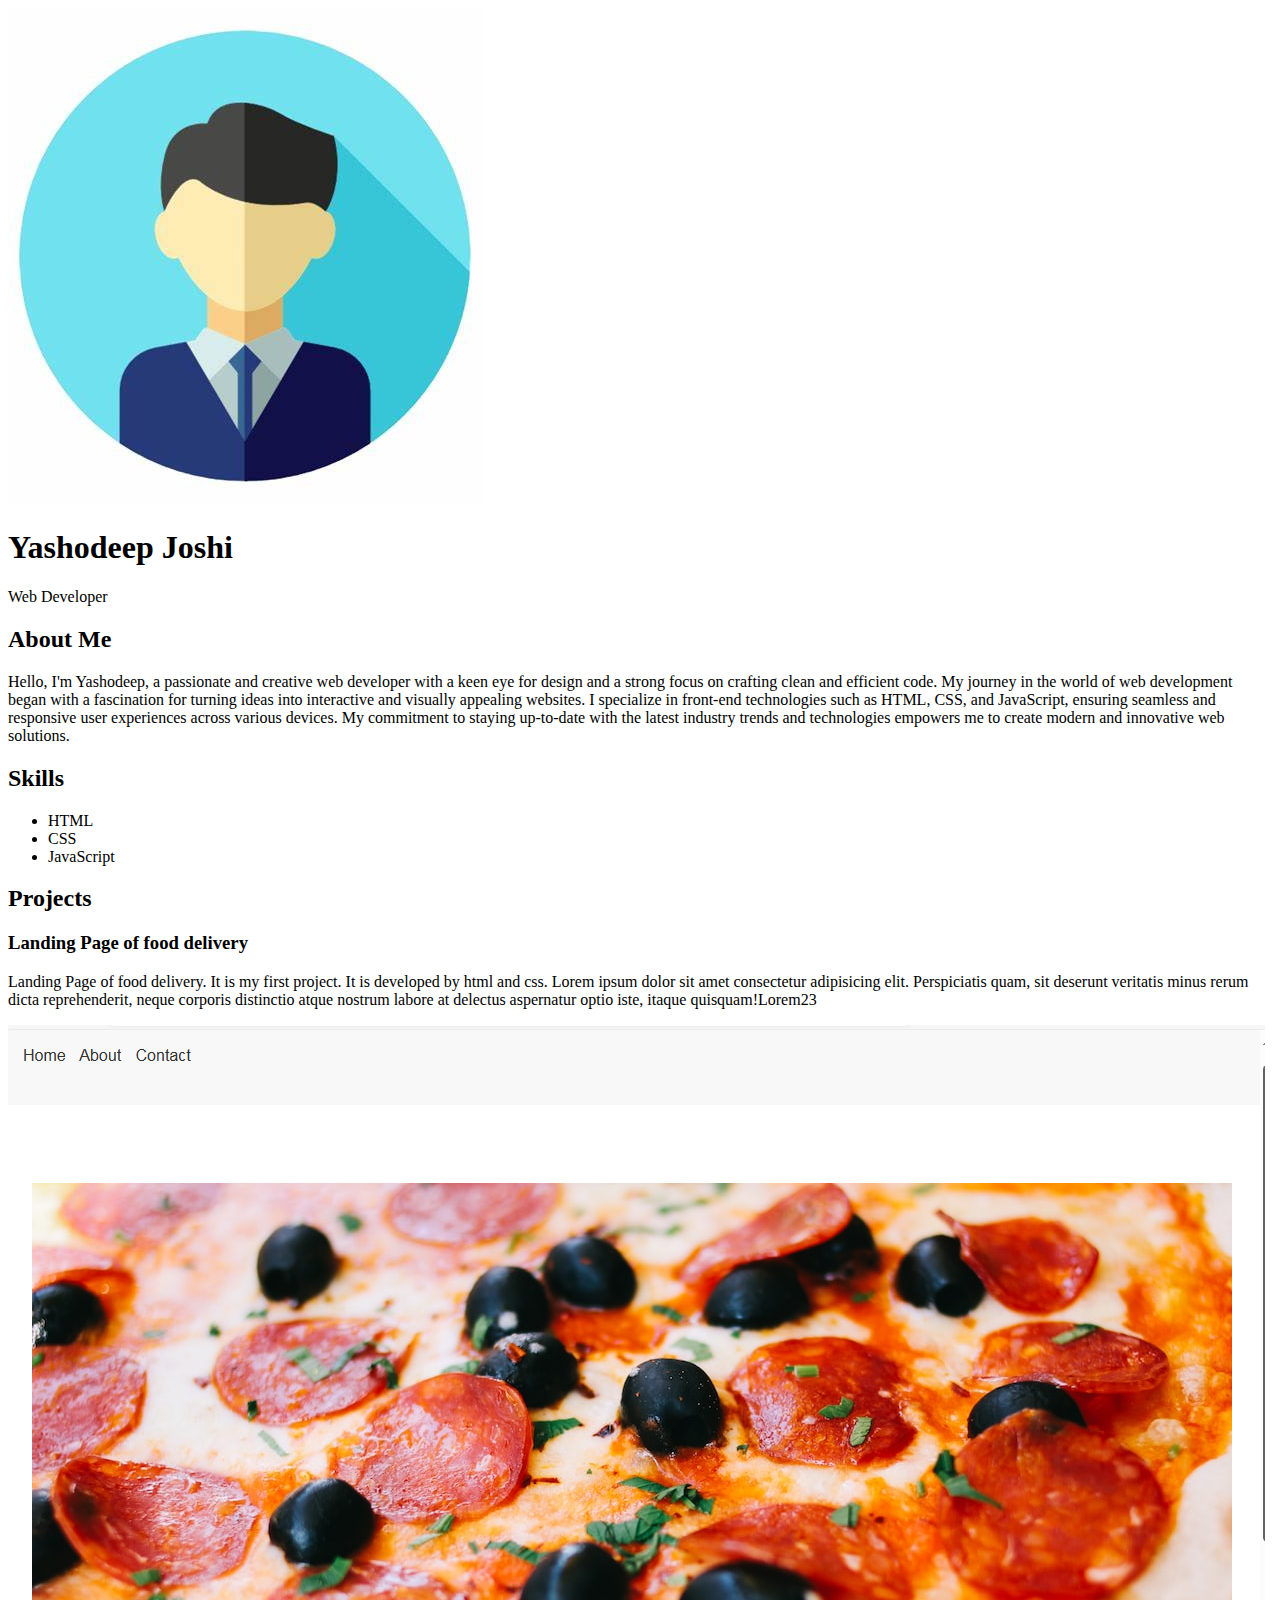
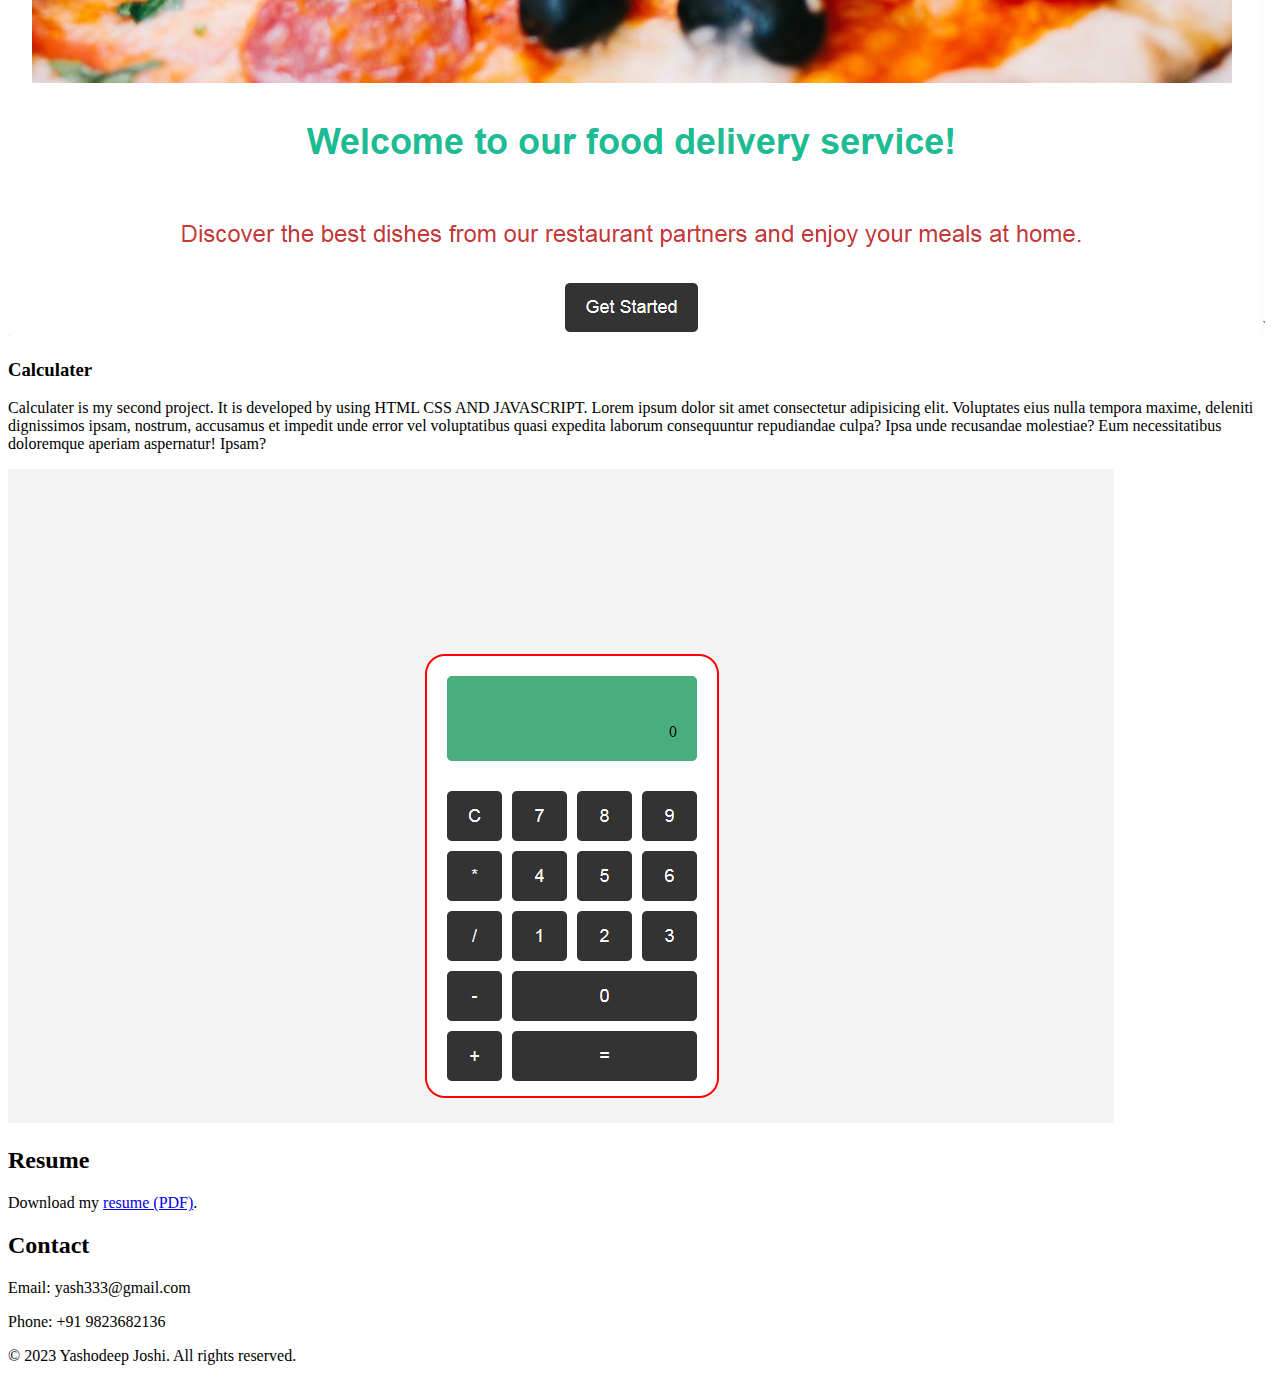
==== PORTFOLIO/index3.html @ f73b79c2 "Add files via upload" ====
<!DOCTYPE html>
<html lang="en">
<head>
    <meta charset="UTF-8">
    <meta name="viewport" content="width=device-width, initial-scale=1.0">
    <title>Your Name - Portfolio</title>
    
</head>
<body>
    <header>
        <img class = "imgw" src="img/img.jpg" alt="Your Name">
        <h1 class="hh">Yashodeep Joshi</h1>
        <p>Web Developer</p>
    </header>

    <section id="about">
        <h2>About Me</h2>
       
        <p>
            Hello, I'm Yashodeep, a passionate and creative web developer with a keen eye for design and a strong focus on crafting clean and efficient code. My journey in the world of web development began with a fascination for turning ideas into interactive and visually appealing websites. I specialize in front-end technologies such as HTML, CSS, and JavaScript, ensuring seamless and responsive user experiences across various devices. My commitment to staying up-to-date with the latest industry trends and technologies empowers me to create modern and innovative web solutions.
        </p>
    </section>

    <section id="skills" class="skills">
        <h2>Skills</h2>
        <ul>
            <li>HTML</li>
            <li>CSS</li>
            <li>JavaScript</li>
            
        </ul>
    </section>

    <section id="projects" class="projects">
        <h2>Projects</h2>
        <div class="project">
            <h3>Landing Page of food delivery</h3>
            <p>Landing Page of food delivery. It is my first project. It is developed by html and css. Lorem ipsum dolor sit amet consectetur adipisicing elit. Perspiciatis quam, sit deserunt veritatis minus rerum dicta reprehenderit, neque corporis distinctio atque nostrum labore at delectus aspernatur optio iste, itaque quisquam!Lorem23
            </p>
             <img src="img/Screenshot (11).png" alt="Your Name">
            
        </div>
        <div class="project">
            <h3>Calculater</h3>
            <p>Calculater is my second project. It is developed by using HTML CSS AND JAVASCRIPT. Lorem ipsum dolor sit amet consectetur adipisicing elit. Voluptates eius nulla tempora maxime, deleniti dignissimos ipsam, nostrum, accusamus et impedit unde error vel voluptatibus quasi expedita laborum consequuntur repudiandae culpa? Ipsa unde recusandae molestiae? Eum necessitatibus doloremque aperiam aspernatur! Ipsam?</p>
           <img src="img/Screenshot (13).png" alt="Your Name">
        </div>
       
    </section>

    <section id="resume" class="resume">
        <h2>Resume</h2>
        <p>Download my <a href="your-resume.pdf" target="_blank">resume (PDF)</a>.</p>
    </section>

    <section id="contact" class="contact">
        <h2>Contact</h2>
        <p>Email: yash333@gmail.com</p>
        <p>Phone: +91 9823682136</p>
    </section>

    <footer>
        <p>&copy; 2023 Yashodeep Joshi. All rights reserved.</p>
        
    </footer>
</body>
</html>
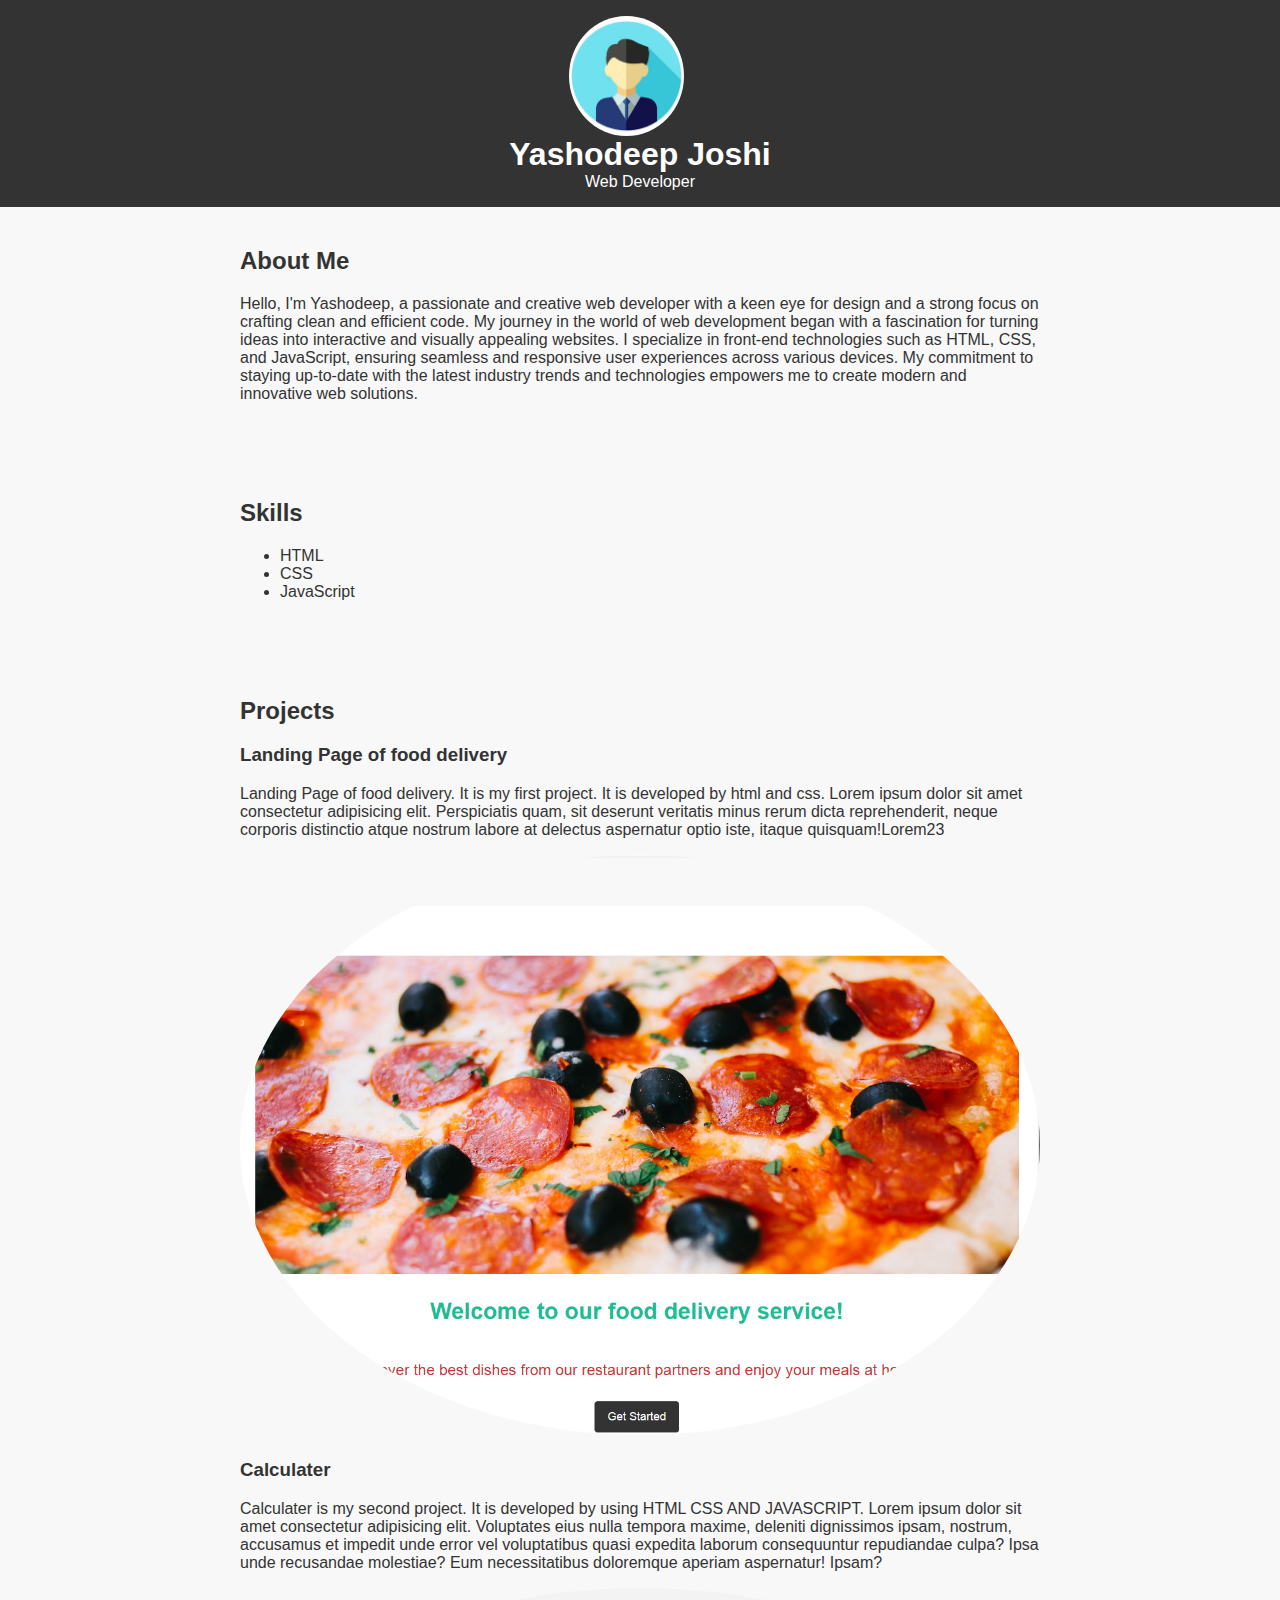
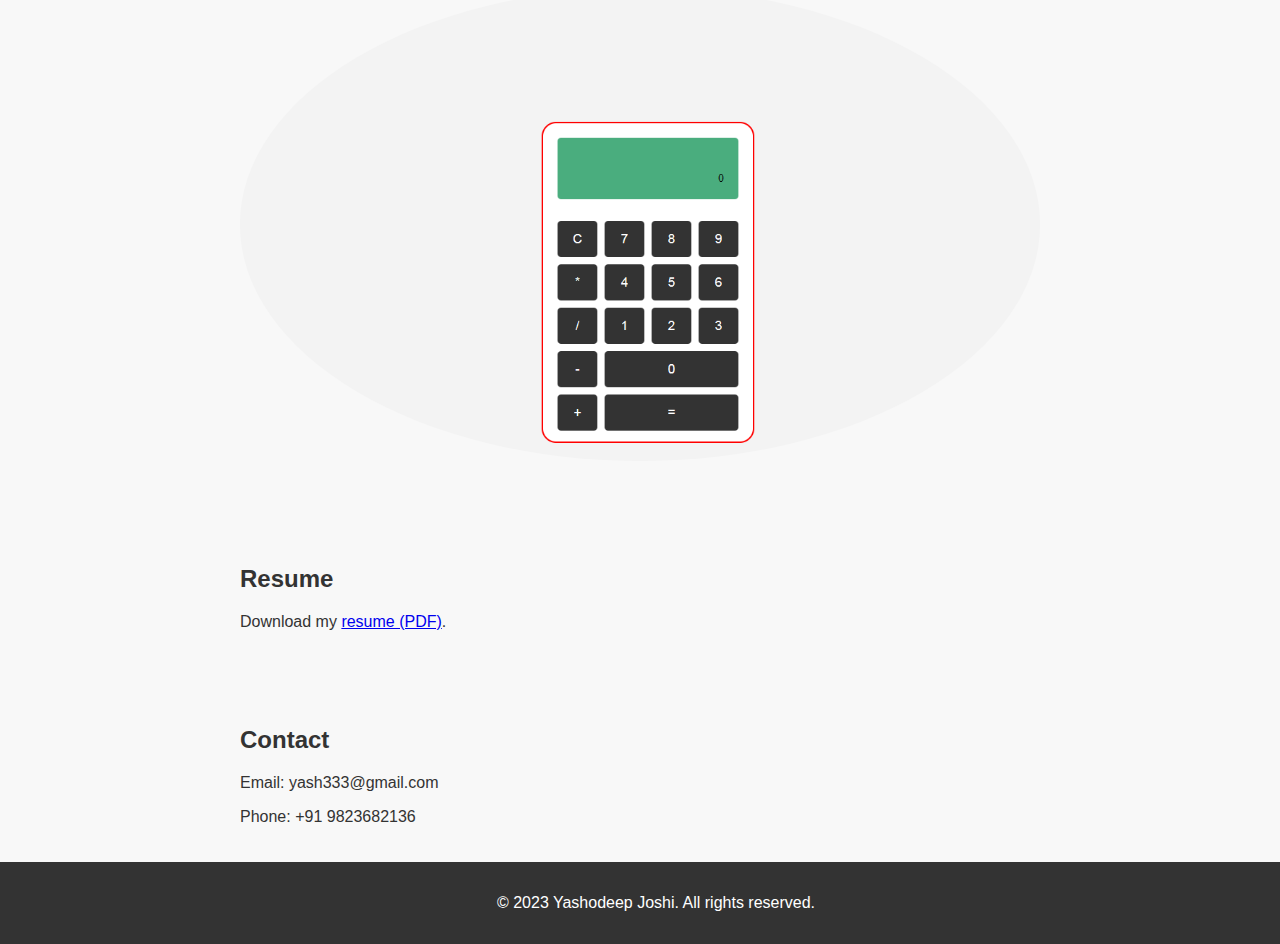
==== commit f6fed6d1: "Update index3.html" ====
--- a/PORTFOLIO/index3.html
+++ b/PORTFOLIO/index3.html
@@ -3,6 +3,7 @@
 <head>
     <meta charset="UTF-8">
     <meta name="viewport" content="width=device-width, initial-scale=1.0">
+    <link rel="stylesheet" href="style.css">
     <title>Your Name - Portfolio</title>
     
 </head>
--- a/PORTFOLIO/style.css
+++ b/PORTFOLIO/style.css
@@ -0,0 +1,66 @@
+body {
+    font-family: 'Arial', sans-serif;
+    margin: 0;
+    padding: 0;
+    background-color: #f8f8f8;
+    color: #333;
+}
+
+header {
+   
+    background-color: #333;
+    color: white;
+    text-align: center;
+    padding: 1em;
+    display: grid;
+    justify-content: center;
+}
+
+header h1 {
+    margin: 0;
+}
+
+header p {
+    margin: 0;
+}
+
+section {
+    max-width: 800px;
+    margin: 0 auto;
+    padding: 20px;
+}
+
+img {
+    max-width: 100%;
+    height: auto;
+    border-radius: 50%;
+}
+
+.skills, .projects, .resume, .contact {
+    margin-top: 20px;
+}
+
+.project {
+    margin-bottom: 20px;
+}
+
+footer {
+    background-color: #333;
+    color: white;
+    text-align: center;
+    padding: 1em;
+    /* position: absolute; */
+    bottom: 0;
+    width: 100%;
+}
+.imgw{
+    margin-left: 60px;
+    display: block;
+    justify-content: center;
+    height: 120px;
+}
+
+.hh{
+    display: flex;
+    justify-content: center;
+}